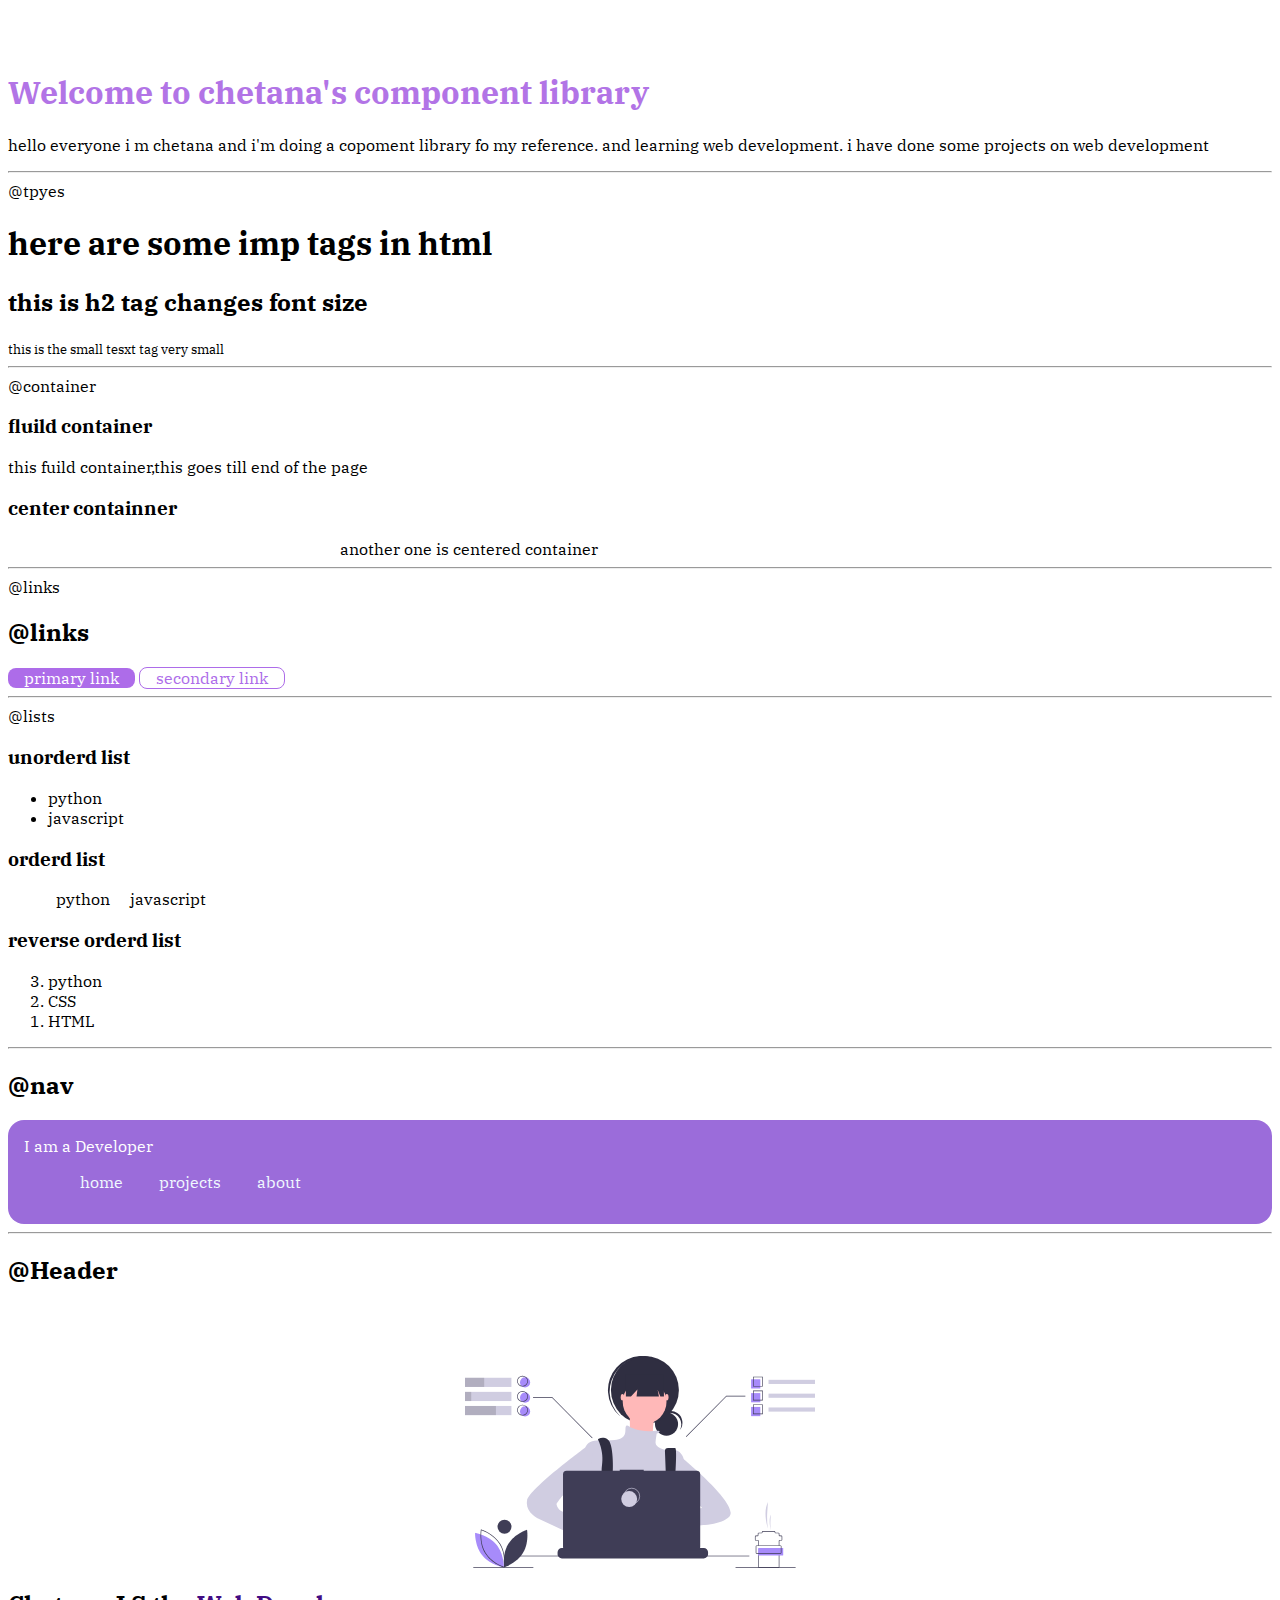
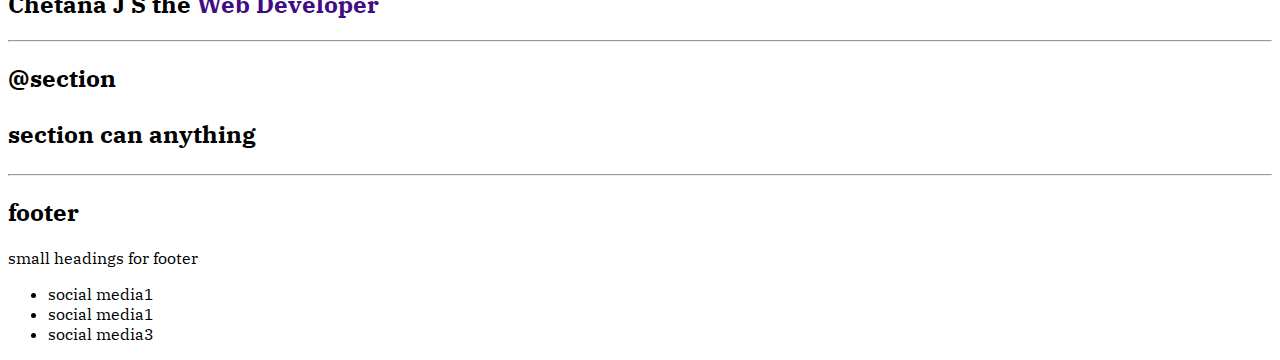
==== index.html @ c95d52f8 "upto header" ====
<!DOCTYPE html>
<html lang="en">
<head>
    <meta charset="UTF-8">
    <meta name="viewport" content="width=device-width, initial-scale=1.0">
    <link rel="stylesheet" href="components.css">
    <title>component library</title>
</head>
<body>
    <h1 class="head">Welcome to  chetana's component library</h1>
    <p>hello everyone i m chetana and i'm doing a copoment library fo my reference. and learning
        web development. i have done some projects on web development</p>
<hr>
@tpyes
<h1>here are some imp tags in html</h1>
<h2>this is h2 tag changes font size</h2>
<small>this is the small tesxt tag very small</small>


<hr>
@container


<h3>fluild container</h3>
<div>this fuild container,this goes till end of the page</div>

<h3>center containner</h3>

<div class="container">another one is centered container </div>

<hr>
@links

<h2 class="links">@links</h2>
<a class="primarylink" href="">primary link</a>
<a class="linksecondary" href="">secondary link</a>

<hr>
@lists
<h3>unorderd list</h3>
<ul>
    <li>python</li>
    <li>javascript</li>

</ul>
<h3>orderd list</h3>
<ul>
   <li class="inlinelist1">python</li>
   <li class="inlinelist1">javascript</li> 
</ul>
<h3>reverse orderd list</h3>
<ol reversed>
    <li>python</li>
    <li>CSS</li>
    <li>HTML</li>
</ol>
<hr>

<h2>@nav</h2>
<nav>
    <div>I am a Developer</div>
    <ul>
        <li class="inlinelist">
            <a class="clr" href="/">home</a>
        </li>
        <li class="inlinelist">
            <a class="clr" href="">projects</a>
        </li>
        <li class="inlinelist">
            <a class="clr" href="">about</a>
        </li>
       
    </ul>
</nav>

<hr>
<h2>@Header</h2>
<header class="head"></header>
    <img class="img" src="images/cjs2.svg">

    <h2 class="name">Chetana J S the <span class="span">Web Developer</span>  </h2>
</header>

<hr>

<h2>@section
    <p>section can anything</p>
</h2>

<hr>

<h2>footer</h2>
<footer>
<div>small headings for footer</div>
<ul>
    <li>social media1</li>
    <li>social media1</li>
    <li>social media3</li>

</ul>
</footer>



</body>
</html>
---- components.css ----
@import url('https://fonts.googleapis.com/css2?family=IBM+Plex+Serif:wght@300;400&display=swap');

body{
    font-family: 'IBM Plex Serif', serif;
}

:root{
    --primary-color:rgb(173, 108, 233);
}

.head{
    color: rgb(178, 116, 230);
}



/**container**/
.container{

    margin: auto;
    max-width: 600px;
}

/**links**/
.primarylink{

    background-color: var(--primary-color);
    border-radius: 0.5rem;
    text-decoration: none;
    color: white;
    padding: 0rem 1rem;
    border-color: black;
    max-width: 600px;


}

.linksecondary{

    color: var(--primary-color);
    border-radius: 0.5rem;
    text-decoration: none;
    padding: 0rem 1rem;
    max-width: 600px;
    border: 1px solid var(--primary-color)
    
}


/**list**/

.inlinelist1{
    display: inline;
    padding: 0rem 0.5rem;
}

.head{
    padding-top: 50px;
}

.img{
    max-width: 350px;
    margin: auto;
    display: block;
}
/**navigation**/
nav{
    background-color: rgb(155, 108, 218);
    color: white;
    padding: 1rem;
    border-radius: 1rem;
}
.clr{
    color: aliceblue;
    text-decoration: none;
}


.inlinelist{
    padding: 1rem;
    color: rgb(229, 236, 236);
    display: inline;
}


/**header**/

.span{
    color: rgb(66, 12, 131);
}
.name{
    color: black;
}


/**section**/
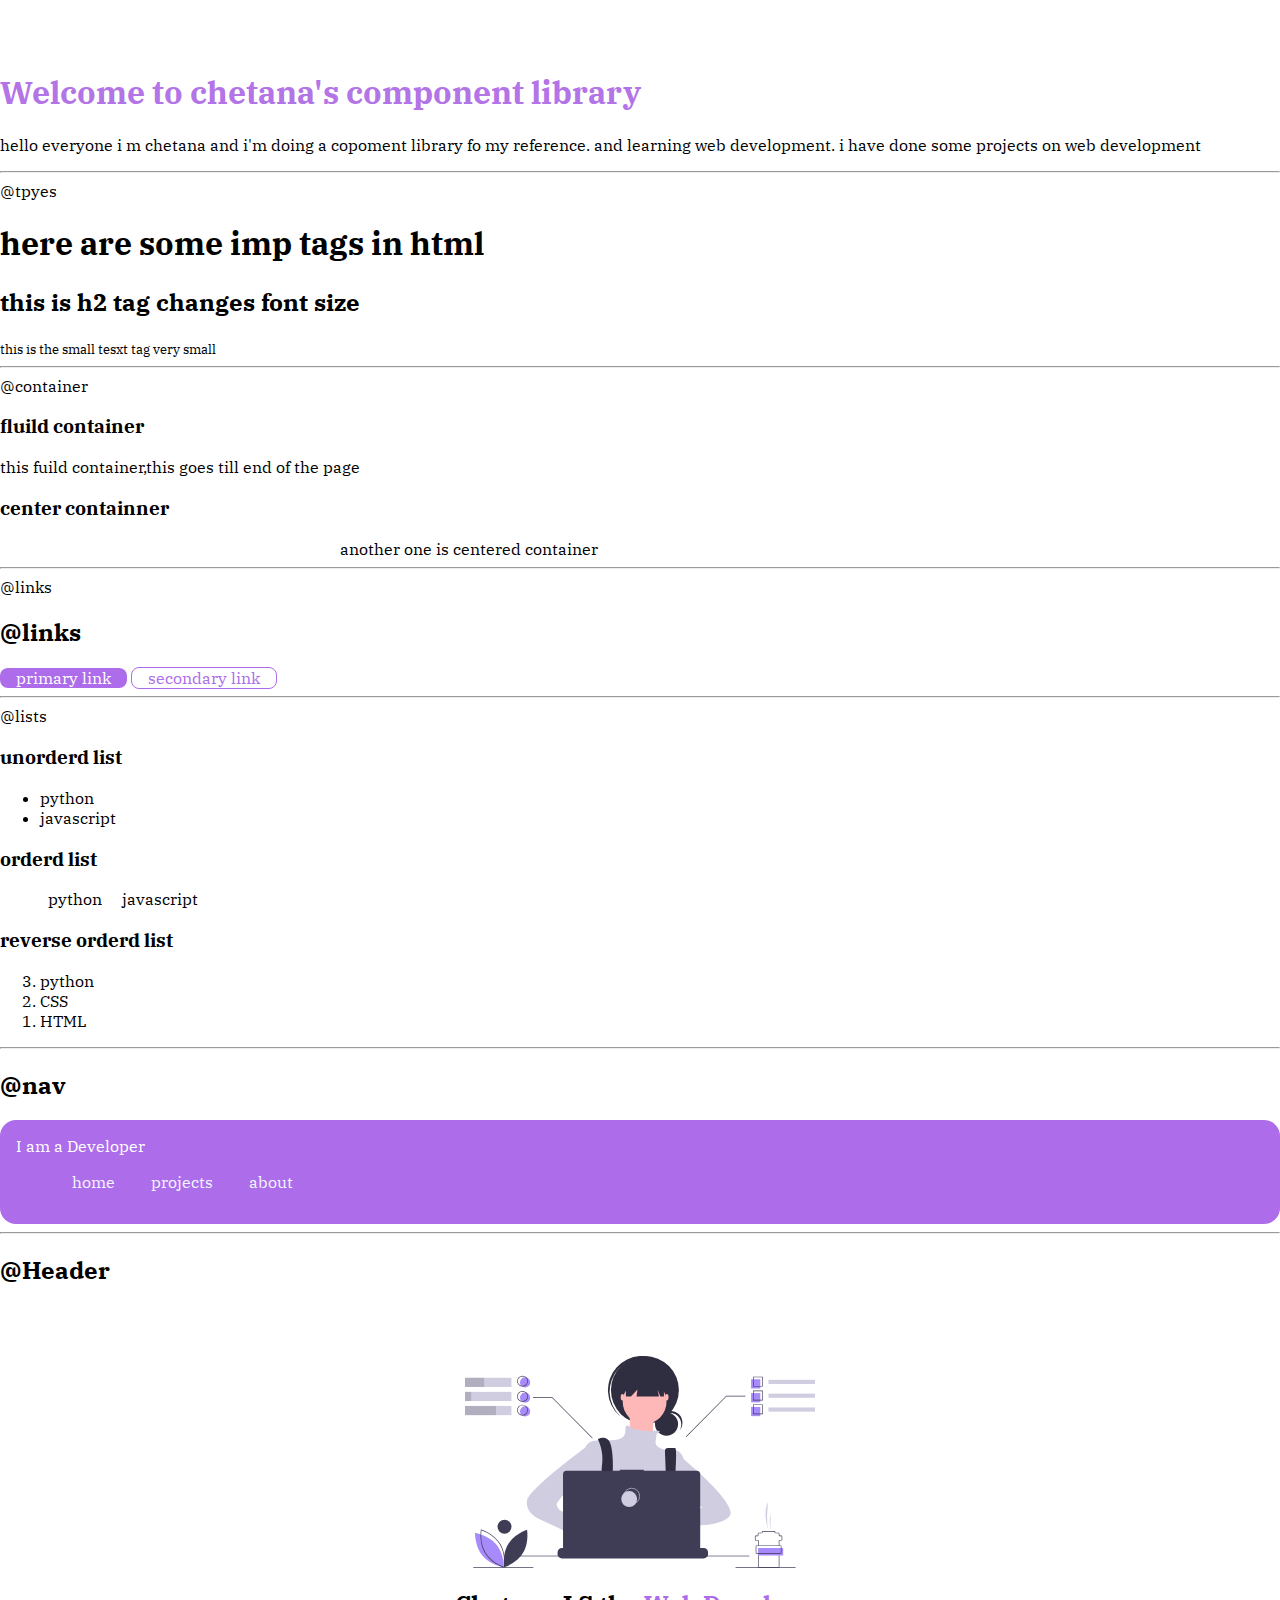
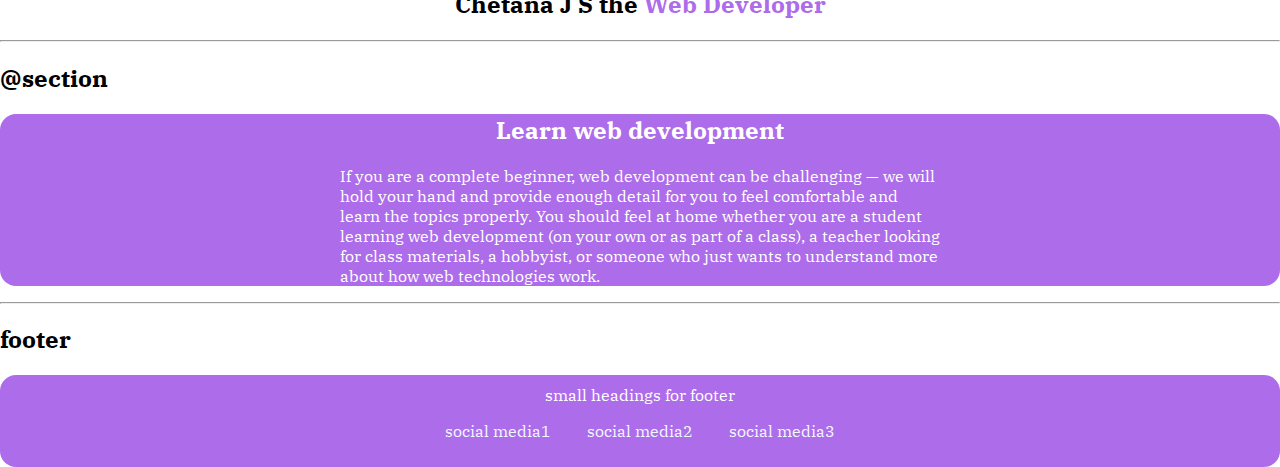
==== commit 4df1a124: "last update" ====
--- a/index.html
+++ b/index.html
@@ -22,7 +22,7 @@
 
 
 <h3>fluild container</h3>
-<div>this fuild container,this goes till end of the page</div>
+<divclass="container">this fuild container,this goes till end of the page</div>
 
 <h3>center containner</h3>
 
@@ -83,19 +83,31 @@
 
 <hr>
 
-<h2>@section
-    <p>section can anything</p>
-</h2>
-
+<h2>@section</h2>
+<section class="secclr">
+    
+    <div class="container">
+        <h2 class="section">Learn web development</h2>
+        <p>If you are a complete beginner, web development can be challenging — we will hold your hand and provide enough detail for you to feel comfortable and learn the topics properly. You should feel at home whether you are a student learning web development (on your own or as part of a class), a teacher looking for class materials, a hobbyist, 
+        or someone who just wants to understand more about how web technologies work.</p>
+    </div>
+</section>
+    
 <hr>
 
 <h2>footer</h2>
 <footer>
 <div>small headings for footer</div>
-<ul>
-    <li>social media1</li>
-    <li>social media1</li>
-    <li>social media3</li>
+<ul class="social-links">
+    <li class="disp"> 
+        <a class="inln" href="">social media1</a>
+    </li>
+    <li class="disp"> 
+        <a class="inln" href="">social media2</a>
+    </li>
+    <li class="disp"> 
+        <a class="inln" href="">social media3</a>
+    </li>
 
 </ul>
 </footer>
--- a/components.css
+++ b/components.css
@@ -2,6 +2,7 @@
 
 body{
     font-family: 'IBM Plex Serif', serif;
+    margin: 0em;
 }
 
 :root{
@@ -19,6 +20,7 @@
 
     margin: auto;
     max-width: 600px;
+
 }
 
 /**links**/
@@ -65,7 +67,7 @@
 }
 /**navigation**/
 nav{
-    background-color: rgb(155, 108, 218);
+    background-color: var(--primary-color);
     color: white;
     padding: 1rem;
     border-radius: 1rem;
@@ -86,14 +88,51 @@
 /**header**/
 
 .span{
-    color: rgb(66, 12, 131);
+    color: var(--primary-color);
 }
 .name{
     color: black;
+    text-align: center;
 }
 
 
 /**section**/
+.section{
+    text-align: center;
+    color:white;
+}
+.secclr{
+    background-color: var(--primary-color);
+    border-radius: 1rem;
+    color: white;
+}
+
+/**footer**/
+.inln{
+
+    text-decoration: none;
+    color: aliceblue;
+}
+.social-links{
+    list-style: none;
+
+}
+.disp{
+    display: inline;
+    padding: 0rem 1rem;
+    
+}
+footer{
+    background-color: var(--primary-color);
+    padding: 10px;
+    text-align: center;
+    border-radius: 1rem;
+    color:white;
+    
+}
+footer ul{
+    padding-inline-start: 0rem;
+}
 
 
 
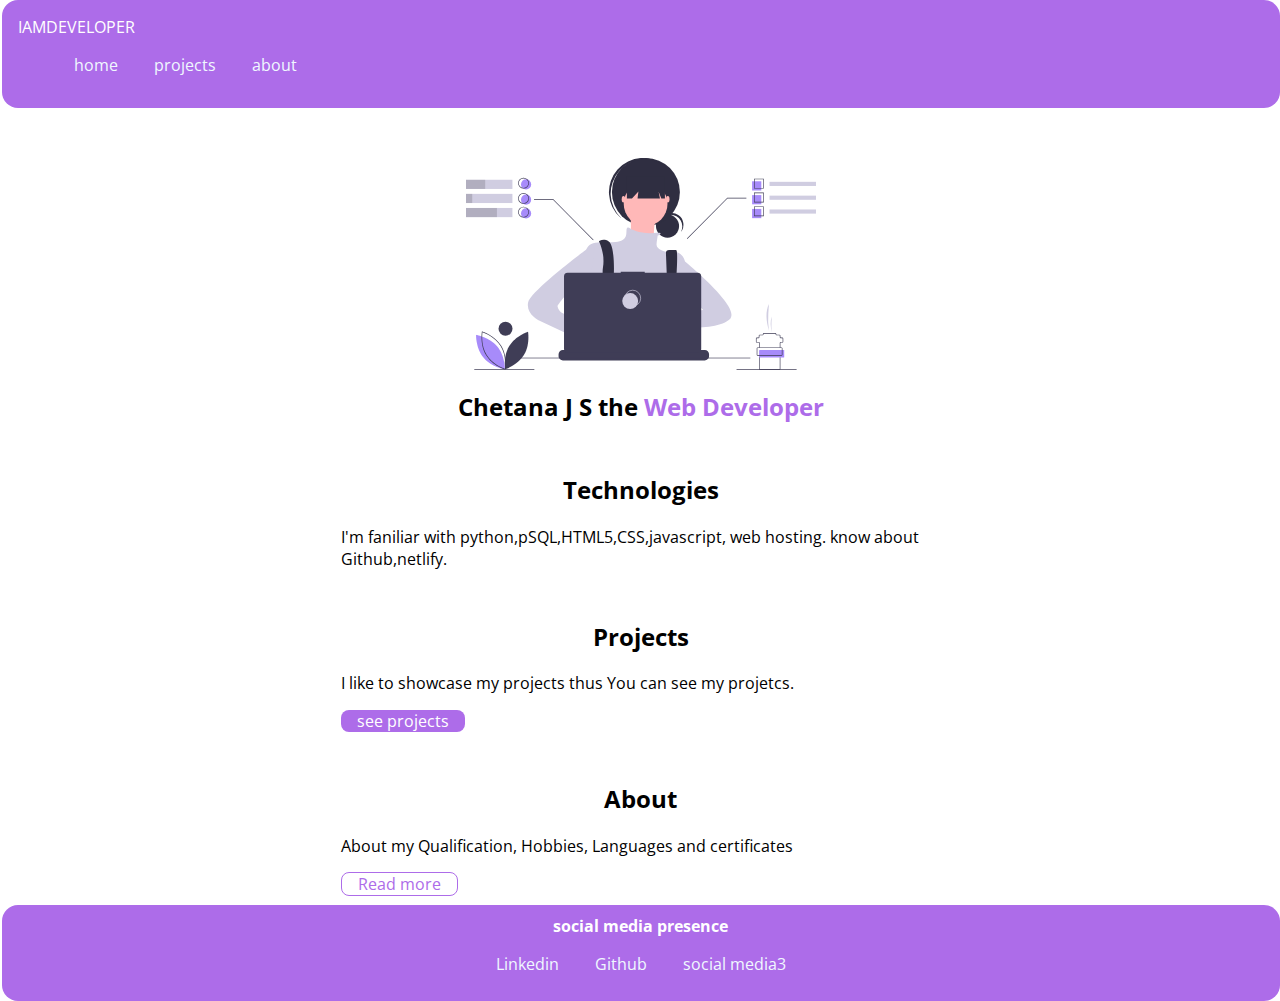
==== commit 90f93c2c: "projects added" ====
--- a/index.html
+++ b/index.html
@@ -3,62 +3,12 @@
 <head>
     <meta charset="UTF-8">
     <meta name="viewport" content="width=device-width, initial-scale=1.0">
+    <title>portfolio</title>
     <link rel="stylesheet" href="components.css">
-    <title>component library</title>
 </head>
 <body>
-    <h1 class="head">Welcome to  chetana's component library</h1>
-    <p>hello everyone i m chetana and i'm doing a copoment library fo my reference. and learning
-        web development. i have done some projects on web development</p>
-<hr>
-@tpyes
-<h1>here are some imp tags in html</h1>
-<h2>this is h2 tag changes font size</h2>
-<small>this is the small tesxt tag very small</small>
-
-
-<hr>
-@container
-
-
-<h3>fluild container</h3>
-<divclass="container">this fuild container,this goes till end of the page</div>
-
-<h3>center containner</h3>
-
-<div class="container">another one is centered container </div>
-
-<hr>
-@links
-
-<h2 class="links">@links</h2>
-<a class="primarylink" href="">primary link</a>
-<a class="linksecondary" href="">secondary link</a>
-
-<hr>
-@lists
-<h3>unorderd list</h3>
-<ul>
-    <li>python</li>
-    <li>javascript</li>
-
-</ul>
-<h3>orderd list</h3>
-<ul>
-   <li class="inlinelist1">python</li>
-   <li class="inlinelist1">javascript</li> 
-</ul>
-<h3>reverse orderd list</h3>
-<ol reversed>
-    <li>python</li>
-    <li>CSS</li>
-    <li>HTML</li>
-</ol>
-<hr>
-
-<h2>@nav</h2>
 <nav>
-    <div>I am a Developer</div>
+    <div>IAMDEVELOPER</div>
     <ul>
         <li class="inlinelist">
             <a class="clr" href="/">home</a>
@@ -72,45 +22,55 @@
        
     </ul>
 </nav>
-
-<hr>
-<h2>@Header</h2>
 <header class="head"></header>
     <img class="img" src="images/cjs2.svg">
 
-    <h2 class="name">Chetana J S the <span class="span">Web Developer</span>  </h2>
+    <h2 class="name">Chetana J S the <span class="span">Web Developer</span> </h2>
 </header>
 
-<hr>
-
-<h2>@section</h2>
 <section class="secclr">
     
     <div class="container">
-        <h2 class="section">Learn web development</h2>
-        <p>If you are a complete beginner, web development can be challenging — we will hold your hand and provide enough detail for you to feel comfortable and learn the topics properly. You should feel at home whether you are a student learning web development (on your own or as part of a class), a teacher looking for class materials, a hobbyist, 
-        or someone who just wants to understand more about how web technologies work.</p>
+        <h2 class="section">Technologies</h2>
+        <p>I'm faniliar with python,pSQL,HTML5,CSS,javascript,
+         web hosting. know about Github,netlify.</p>
     </div>
 </section>
+<section class="seclr">
     
-<hr>
+    <div class="container">
+        <h2 class="section1">Projects</h2>
+        <p>I like to showcase my projects thus You can see my projetcs.</p>
+        <a class="primarylink" href="">see projects</a>
+    </div>
+</section>
 
-<h2>footer</h2>
+<section class="seclr">
+    
+    <div class="container">
+        <h2 class="section1">About</h2>
+        <p>About my Qualification, Hobbies, Languages and certificates</p>
+        <a class="linksecondary" href="">Read more</a>
+    </div>
+</section>
+
 <footer>
-<div>small headings for footer</div>
-<ul class="social-links">
-    <li class="disp"> 
-        <a class="inln" href="">social media1</a>
-    </li>
-    <li class="disp"> 
-        <a class="inln" href="">social media2</a>
-    </li>
-    <li class="disp"> 
-        <a class="inln" href="">social media3</a>
-    </li>
+    <div> <strong> social media presence</strong> </div>
+    <ul class="social-links">
+        <li class="disp"> 
+            <a class="inln" href="https://www.Linkedin.com/in/chetana-saraganachari-5b98a718">
+                Linkedin</a>
+        </li>
+        <li class="disp"> 
+            <a class="inln" href="https://www.Github.com/chetanajs">Github</a>
+        </li>
+        <li class="disp"> 
+            <a class="inln" href="">social media3</a>
+        </li>
+    
+    </ul>
+    </footer>
 
-</ul>
-</footer>
 
 
 
--- a/components.css
+++ b/components.css
@@ -1,8 +1,9 @@
-@import url('https://fonts.googleapis.com/css2?family=IBM+Plex+Serif:wght@300;400&display=swap');
+@import url('https://fonts.googleapis.com/css2?family=Open+Sans:ital@0;1&display=swap');
 
 body{
-    font-family: 'IBM Plex Serif', serif;
+    font-family: 'Open Sans', sans-serif;
     margin: 0em;
+    margin-left: 0.1em;
 }
 
 :root{
@@ -99,12 +100,26 @@
 /**section**/
 .section{
     text-align: center;
-    color:white;
+    margin-top: 50px;
+    
 }
 .secclr{
-    background-color: var(--primary-color);
+
     border-radius: 1rem;
-    color: white;
+    color:black;
+    
+}
+.section1{
+    text-align: center;
+    margin-top: 50px;
+    
+    
+}
+.seclr{
+
+    border-radius: 1rem;
+    color:black;
+    
 }
 
 /**footer**/
@@ -128,6 +143,7 @@
     text-align: center;
     border-radius: 1rem;
     color:white;
+    margin-top: 10px;
     
 }
 footer ul{
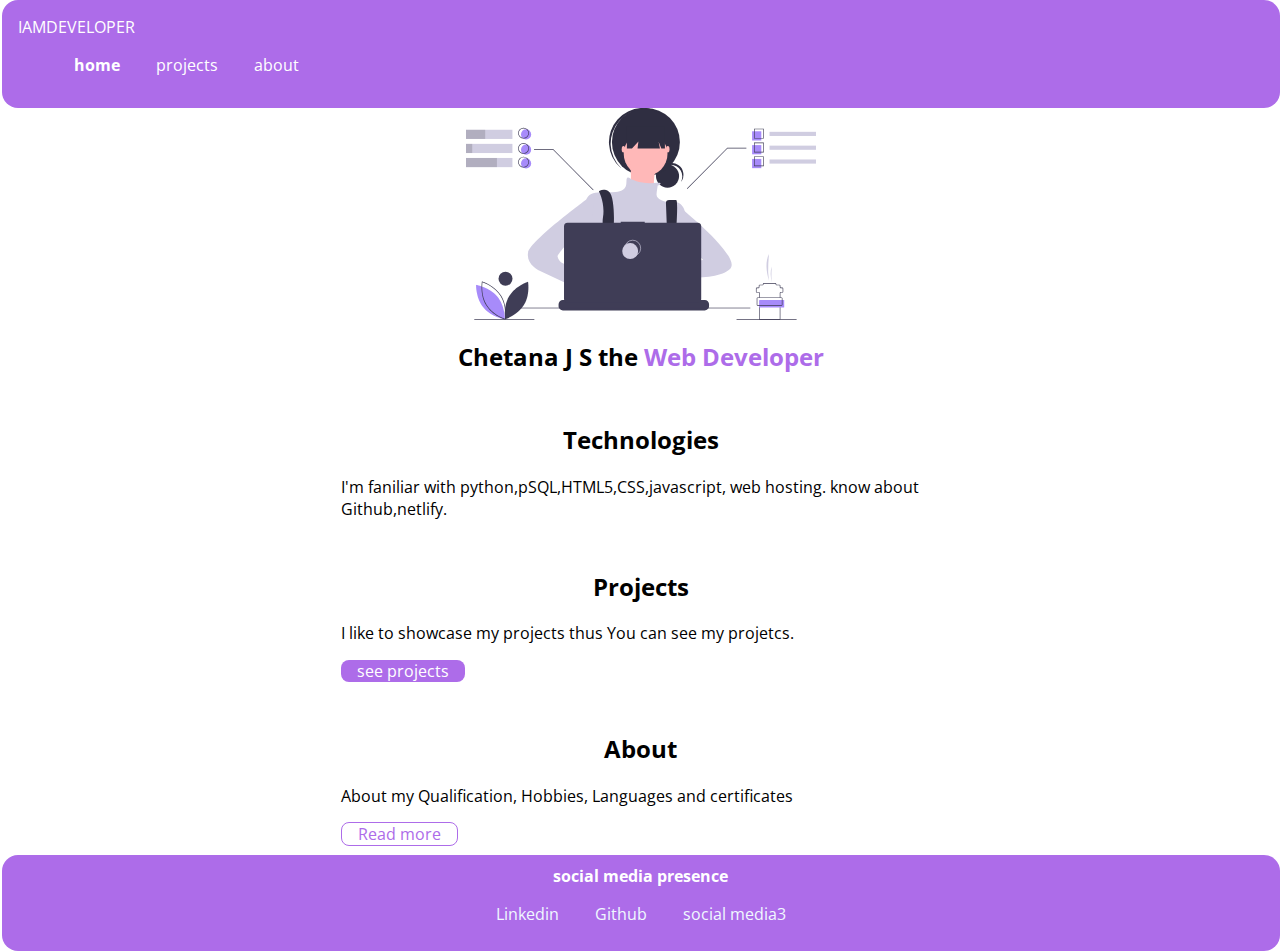
==== commit 561f9796: "almost done" ====
--- a/index.html
+++ b/index.html
@@ -11,13 +11,13 @@
     <div>IAMDEVELOPER</div>
     <ul>
         <li class="inlinelist">
-            <a class="clr" href="/">home</a>
+            <a class="clr link-active" href="/index.html">home</a>
         </li>
         <li class="inlinelist">
-            <a class="clr" href="">projects</a>
+            <a class="clr" href="/projects.html">projects</a>
         </li>
         <li class="inlinelist">
-            <a class="clr" href="">about</a>
+            <a class="clr" href="/about.html">about</a>
         </li>
        
     </ul>
@@ -41,7 +41,7 @@
     <div class="container">
         <h2 class="section1">Projects</h2>
         <p>I like to showcase my projects thus You can see my projetcs.</p>
-        <a class="primarylink" href="">see projects</a>
+        <a class="primarylink " href="/projects.html">see projects</a>
     </div>
 </section>
 
@@ -50,7 +50,7 @@
     <div class="container">
         <h2 class="section1">About</h2>
         <p>About my Qualification, Hobbies, Languages and certificates</p>
-        <a class="linksecondary" href="">Read more</a>
+        <a class="linksecondary" href="/about.html">Read more</a>
     </div>
 </section>
 
--- a/components.css
+++ b/components.css
@@ -13,7 +13,6 @@
 .head{
     color: rgb(178, 116, 230);
 }
-
 
 
 /**container**/
@@ -57,7 +56,7 @@
     padding: 0rem 0.5rem;
 }
 
-.head{
+.head1{
     padding-top: 50px;
 }
 
@@ -66,6 +65,19 @@
     margin: auto;
     display: block;
 }
+
+.img1{
+    max-width: 150px;
+    margin:auto;
+    padding:2rem ;
+    
+    border-radius: 50%;
+    
+    
+
+
+}
+
 /**navigation**/
 nav{
     background-color: var(--primary-color);
@@ -74,8 +86,10 @@
     border-radius: 1rem;
 }
 .clr{
-    color: aliceblue;
+    color: white;
     text-decoration: none;
+
+   
 }
 
 
@@ -83,6 +97,7 @@
     padding: 1rem;
     color: rgb(229, 236, 236);
     display: inline;
+    
 }
 
 
@@ -150,6 +165,16 @@
     padding-inline-start: 0rem;
 }
 
+/**div for about**/
 
+/**.divback{
+    margin: 10px 5px;
+    padding: 1%;
+    background-color: gray;
+    border-radius: 2rem;
+}**/
 
-    +/**about background**/
+.link-active{
+    font-weight: bold;
+}
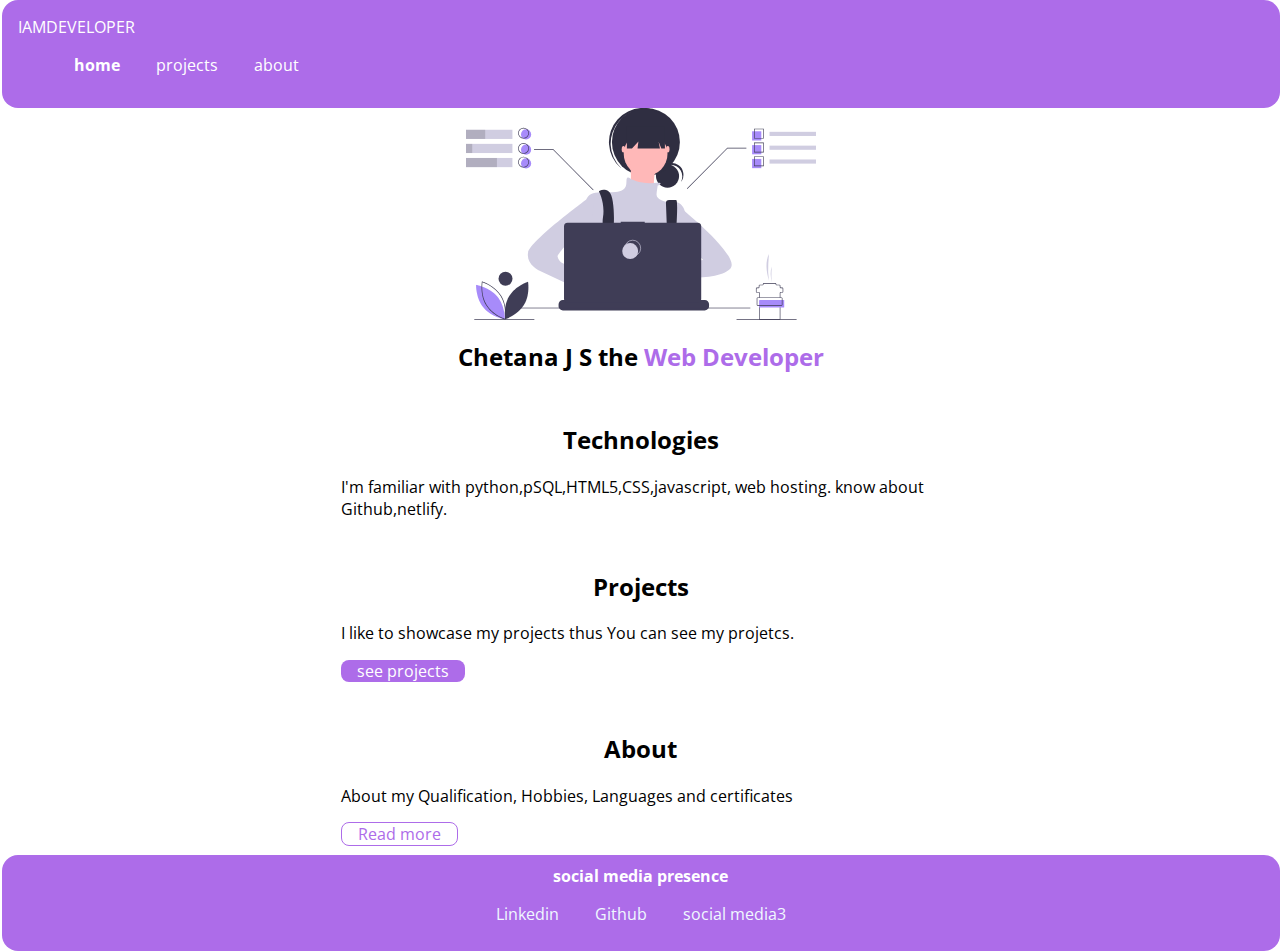
==== commit 065ec354: "projects aaded" ====
--- a/index.html
+++ b/index.html
@@ -32,7 +32,7 @@
     
     <div class="container">
         <h2 class="section">Technologies</h2>
-        <p>I'm faniliar with python,pSQL,HTML5,CSS,javascript,
+        <p>I'm familiar with python,pSQL,HTML5,CSS,javascript,
          web hosting. know about Github,netlify.</p>
     </div>
 </section>
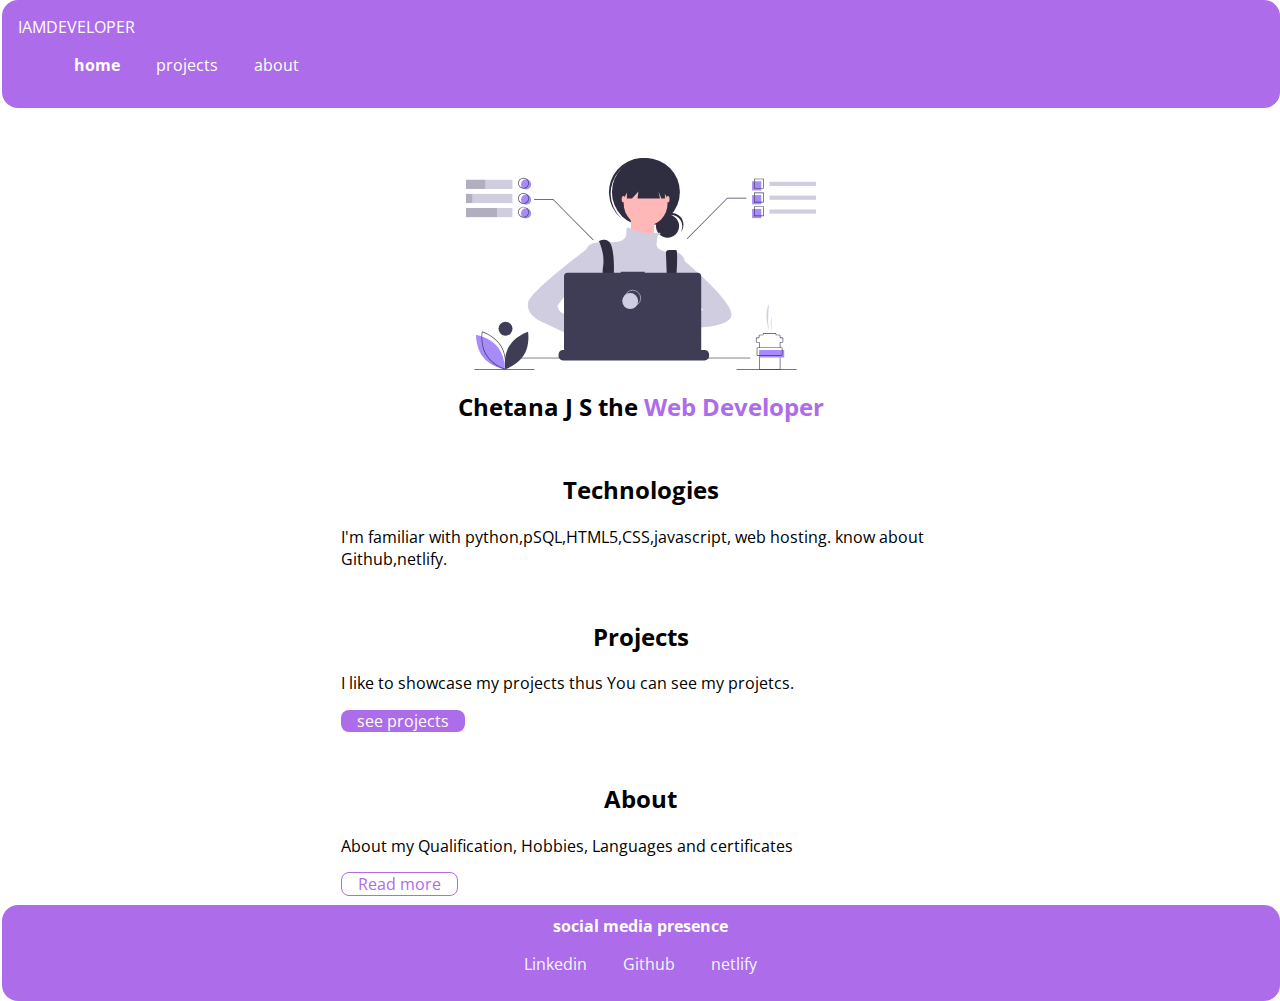
==== commit 5d0ae6b7: "final" ====
--- a/index.html
+++ b/index.html
@@ -65,7 +65,7 @@
             <a class="inln" href="https://www.Github.com/chetanajs">Github</a>
         </li>
         <li class="disp"> 
-            <a class="inln" href="">social media3</a>
+            <a class="inln" href="https://www.netlify.com/chetanajs">netlify</a>
         </li>
     
     </ul>
--- a/components.css
+++ b/components.css
@@ -10,17 +10,16 @@
     --primary-color:rgb(173, 108, 233);
 }
 
-.head{
-    color: rgb(178, 116, 230);
-}
+
 
 
 /**container**/
 .container{
-
+    max-width: 600px;
     margin: auto;
-    max-width: 600px;
-
+    
+
+    
 }
 
 /**links**/
@@ -31,7 +30,6 @@
     text-decoration: none;
     color: white;
     padding: 0rem 1rem;
-    border-color: black;
     max-width: 600px;
 
 
@@ -56,14 +54,16 @@
     padding: 0rem 0.5rem;
 }
 
-.head1{
+.head{
     padding-top: 50px;
+   
 }
 
 .img{
     max-width: 350px;
     margin: auto;
     display: block;
+
 }
 
 .img1{
@@ -72,10 +72,6 @@
     padding:2rem ;
     
     border-radius: 50%;
-    
-    
-
-
 }
 
 /**navigation**/
@@ -98,6 +94,7 @@
     color: rgb(229, 236, 236);
     display: inline;
     
+    
 }
 
 
@@ -109,6 +106,7 @@
 .name{
     color: black;
     text-align: center;
+    
 }
 
 
@@ -178,3 +176,25 @@
 .link-active{
     font-weight: bold;
 }
+
+/**footer1**/
+.disp1{
+    display: inline;
+    
+    
+}
+.footer1{
+    background-color: var(--primary-color);
+    padding: 0.1px;
+    text-align: center;
+    border-radius: 1rem;
+    color:white;
+    margin-top: 0.1rewm;
+    
+}
+.footer1 ul{
+    padding-inline-start: 0rem;
+}
+.inl1{
+    margin-bottom: 0.1rem;
+}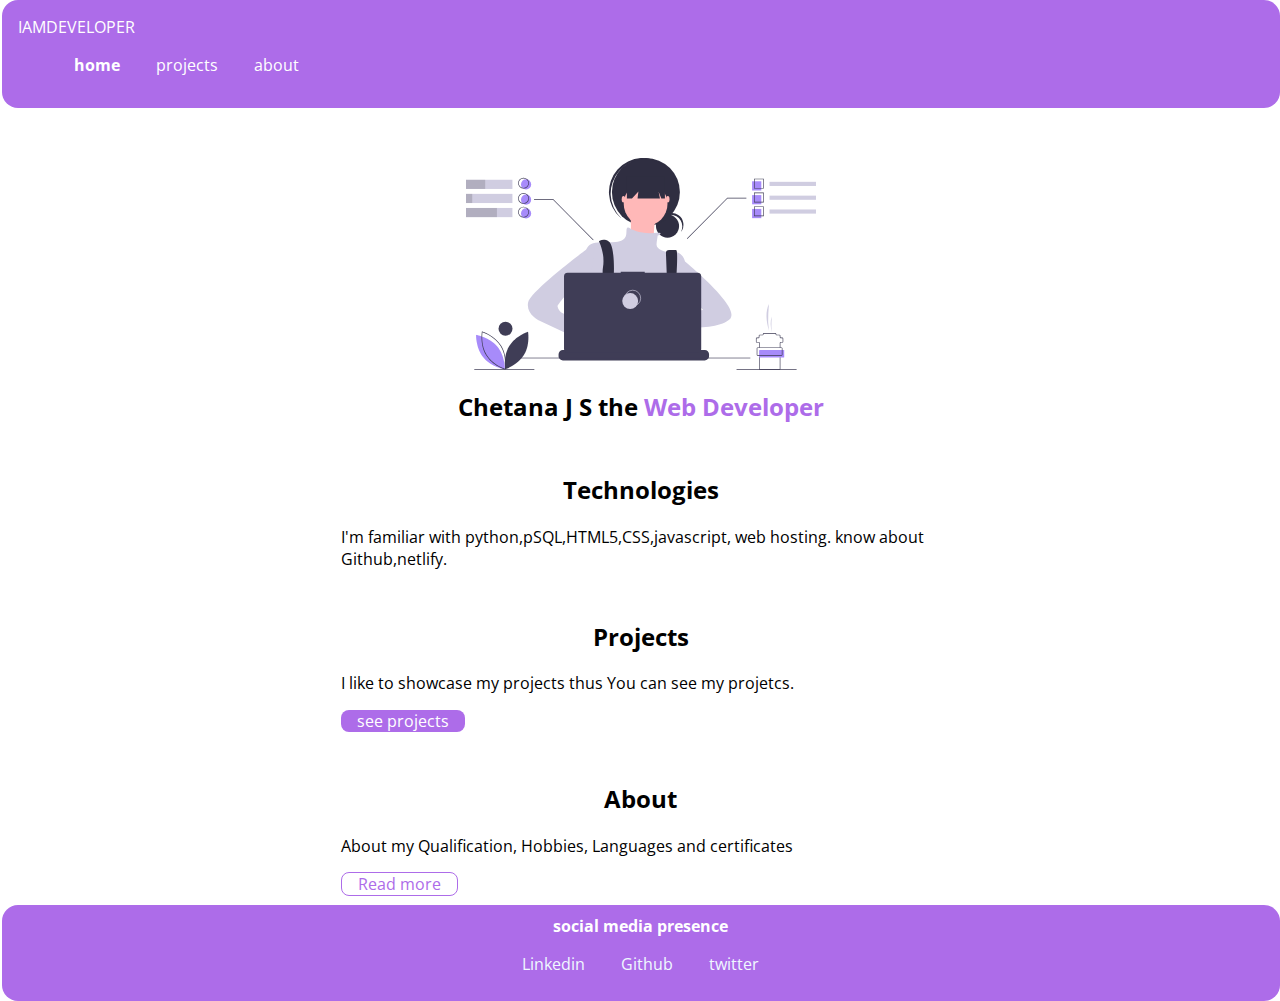
==== commit c700dc51: "last update" ====
--- a/index.html
+++ b/index.html
@@ -65,7 +65,7 @@
             <a class="inln" href="https://www.Github.com/chetanajs">Github</a>
         </li>
         <li class="disp"> 
-            <a class="inln" href="https://www.netlify.com/chetanajs">netlify</a>
+            <a class="inln" href="https://twitter.com/CSaraganachari">twitter</a>
         </li>
     
     </ul>
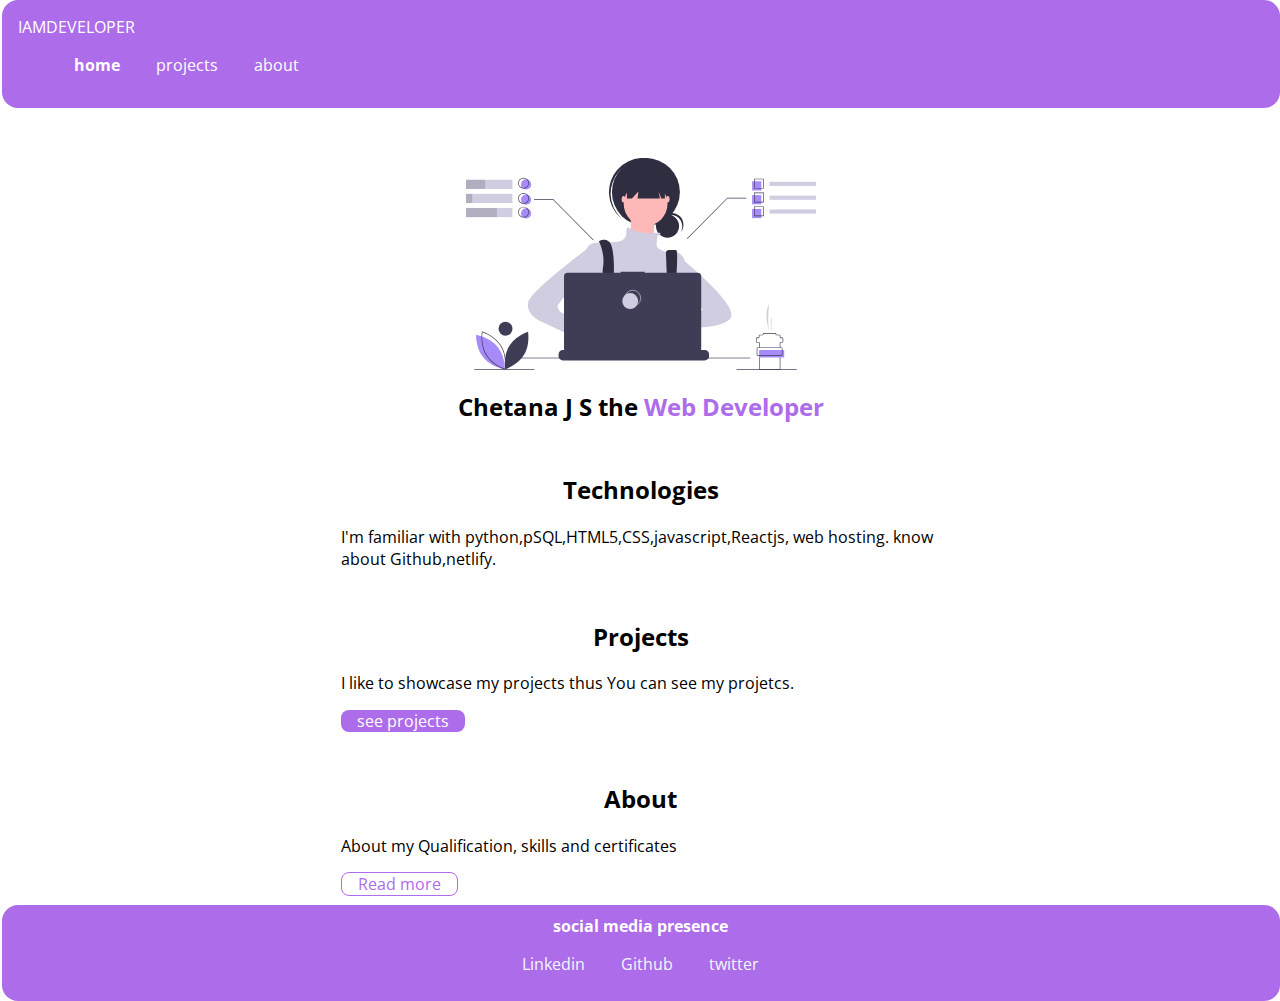
==== commit 9f79f7b4: "final commit" ====
--- a/index.html
+++ b/index.html
@@ -32,7 +32,7 @@
     
     <div class="container">
         <h2 class="section">Technologies</h2>
-        <p>I'm familiar with python,pSQL,HTML5,CSS,javascript,
+        <p>I'm familiar with python,pSQL,HTML5,CSS,javascript,Reactjs,
          web hosting. know about Github,netlify.</p>
     </div>
 </section>
@@ -49,7 +49,7 @@
     
     <div class="container">
         <h2 class="section1">About</h2>
-        <p>About my Qualification, Hobbies, Languages and certificates</p>
+        <p>About my Qualification, skills and certificates</p>
         <a class="linksecondary" href="/about.html">Read more</a>
     </div>
 </section>
@@ -58,7 +58,7 @@
     <div> <strong> social media presence</strong> </div>
     <ul class="social-links">
         <li class="disp"> 
-            <a class="inln" href="https://www.Linkedin.com/in/chetana-saraganachari-5b98a718">
+            <a class="inln" href="https://www.linkedin.com/in/chetana-saraganachari-5b98a71a8">
                 Linkedin</a>
         </li>
         <li class="disp"> 
